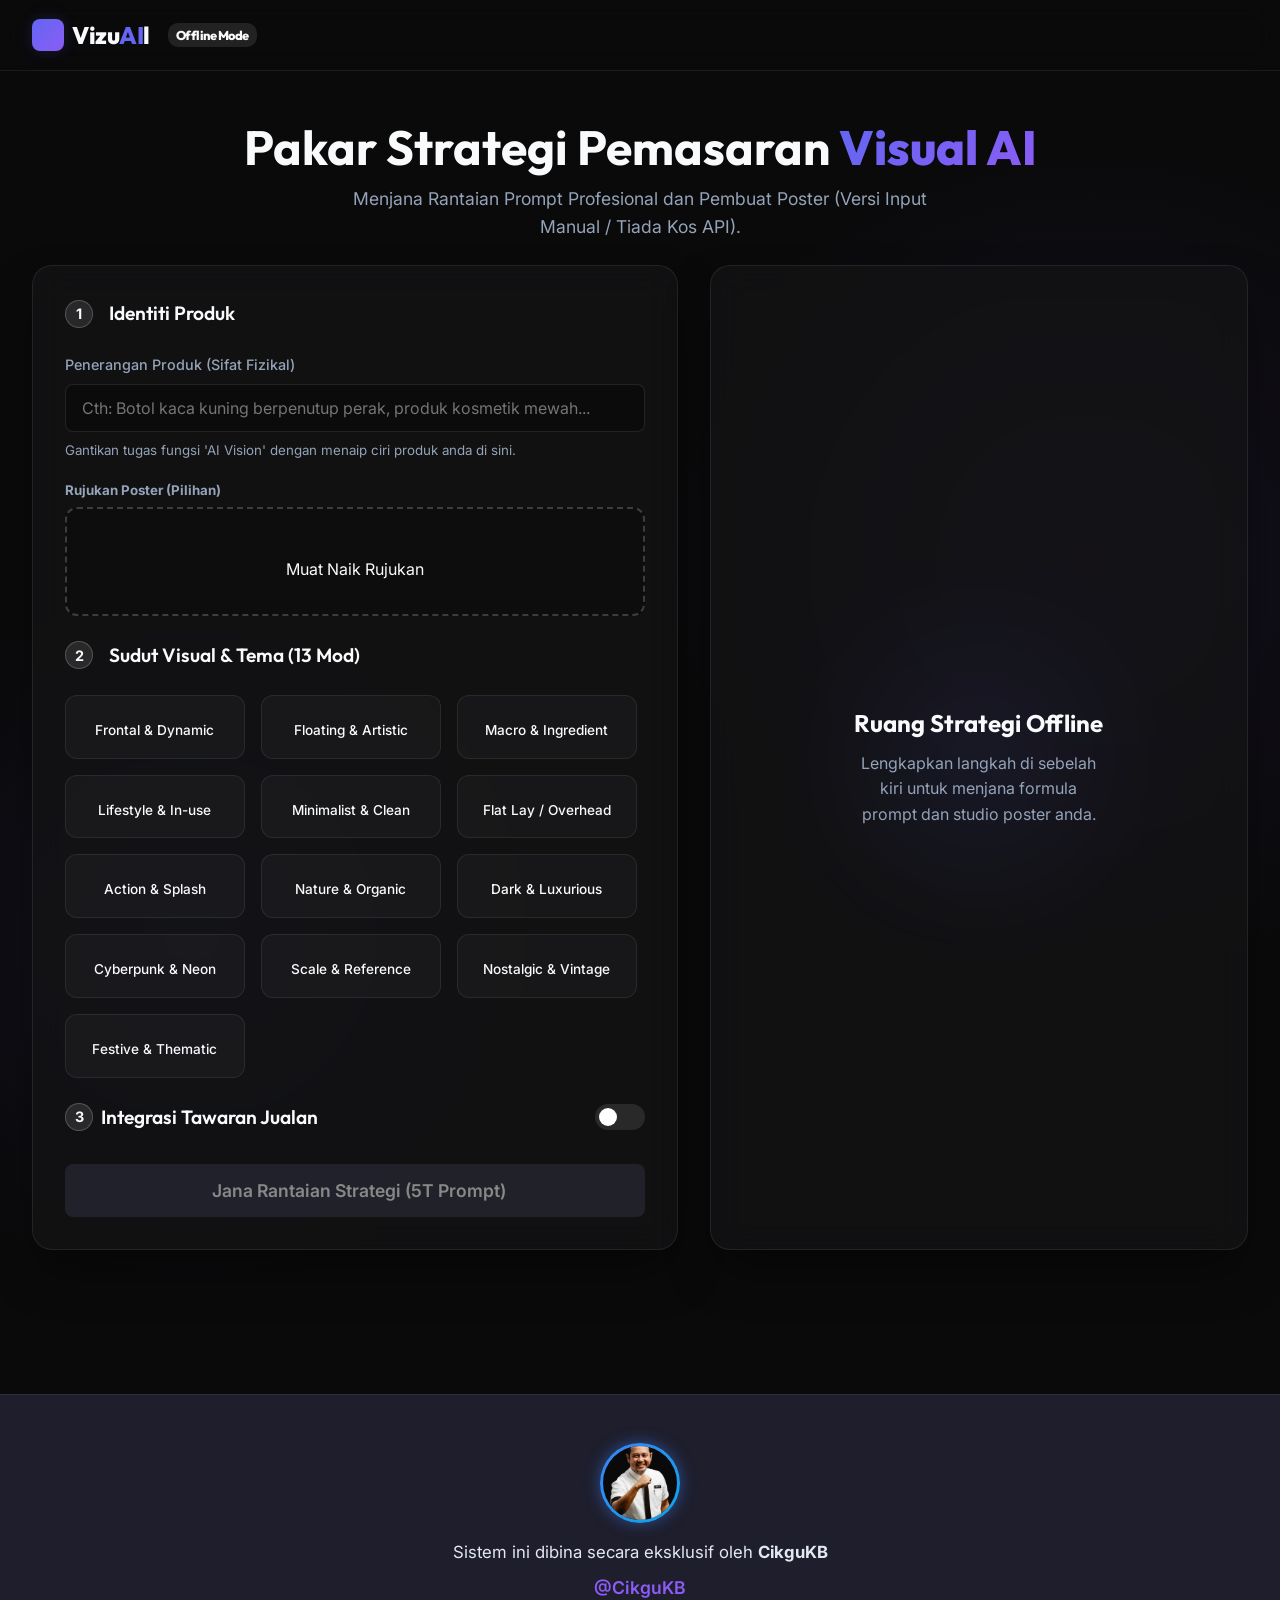
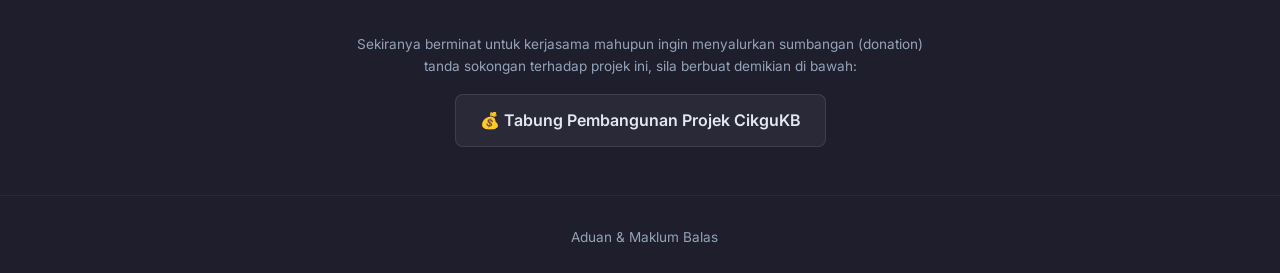
==== index-noapi.html @ c05b110d "feat: VizuAIl Marketing Strategist v2.0 - Enhanced 5T Pro Prompts - Upgraded all 13 visual angles wi" ====
<!DOCTYPE html>
<html lang="ms">
<head>
    <meta charset="UTF-8">
    <meta name="viewport" content="width=device-width, initial-scale=1.0">
    <title>AI Visual Strategy | Versi Tanpa API</title>
    
    <!-- Premium Typography -->
    <link rel="preconnect" href="https://fonts.googleapis.com">
    <link rel="preconnect" href="https://fonts.gstatic.com" crossorigin>
    <link href="https://fonts.googleapis.com/css2?family=Inter:wght@300;400;500;600;700&family=Outfit:wght@400;600;800&display=swap" rel="stylesheet">
    
    <!-- Icons -->
    <link href="https://cdn.jsdelivr.net/npm/remixicon@3.5.0/fonts/remixicon.css" rel="stylesheet">
    
    <link rel="stylesheet" href="style.css">
</head>
<body>
    
    <header class="navbar frosted">
        <div class="logo">
            <div class="cube"><i class="ri-box-3-fill"></i></div>
            <span>Vizu<span class="highlight">AI</span>l</span>
            <span style="font-size: 0.8rem; background:rgba(255,255,255,0.1); padding:2px 8px; border-radius:10px; margin-left: 10px;">Offline Mode</span>
        </div>
    </header>

    <main class="container">
        <!-- Hero Section -->
        <section class="hero text-center pt-5 pb-4">
            <h1 class="main-title mb-2">Pakar Strategi Pemasaran <span class="highlight-text">Visual AI</span></h1>
            <p class="subtitle mb-4">Menjana Rantaian Prompt Profesional dan Pembuat Poster (Versi Input Manual / Tiada Kos API).</p>
        </section>

        <div class="grid-layout">
            <!-- Left Panel: Inputs -->
            <div class="panel glass left-panel">
                
                <!-- STEP 1: Product Input (Manual) -->
                <div class="step-card">
                    <div class="step-header">
                        <span class="step-num">1</span>
                        <h2>Identiti Produk</h2>
                    </div>
                    
                    <div class="input-group mb-3">
                        <label for="product-desc">Penerangan Produk (Sifat Fizikal)</label>
                        <input type="text" id="product-desc" placeholder="Cth: Botol kaca kuning berpenutup perak, produk kosmetik mewah...">
                        <small class="text-muted">Gantikan tugas fungsi 'AI Vision' dengan menaip ciri produk anda di sini.</small>
                    </div>

                    <p><strong><small class="text-muted">Rujukan Poster (Pilihan)</small></strong></p>
                    <div class="upload-area mt-1" id="upload-area">
                        <input type="file" id="product-input" accept="image/*" class="hidden-input">
                        
                        <div class="upload-content" id="upload-prompt">
                            <i class="ri-upload-cloud-2-line large-icon"></i>
                            <p>Muat Naik Rujukan</p>
                        </div>
                        
                        <div class="image-preview" id="preview-container" style="display: none;">
                            <img id="image-preview" src="" alt="Preview">
                            <button id="remove-image" class="icon-btn absolute-tr"><i class="ri-delete-bin-line"></i></button>
                        </div>
                    </div>
                </div>

                <!-- STEP 2: Angles -->
                <div class="step-card mt-4">
                    <div class="step-header">
                        <span class="step-num">2</span>
                        <h2>Sudut Visual & Tema (13 Mod)</h2>
                    </div>
                    <!-- Cards injected by JS -->
                    <div class="grid-cards" id="angles-grid"></div>
                </div>

                <!-- STEP 3: Offer Engine -->
                <div class="step-card mt-4">
                    <div class="step-header flex-between">
                        <div class="flex-align">
                            <span class="step-num">3</span>
                            <h2>Integrasi Tawaran Jualan</h2>
                        </div>
                        <label class="toggle-switch">
                            <input type="checkbox" id="offer-toggle">
                            <span class="slider round"></span>
                        </label>
                    </div>
                    
                    <div id="offer-section" class="collapsible hidden mt-3">
                        <p class="description mb-3">Sistem merangka <strong>Negative Space</strong> pada kanvas dan menghasilkan rekaan grafik tawaran.</p>
                        
                        <div class="input-group mb-3">
                            <label for="offer-category">Kategori Promosi</label>
                            <select id="offer-category" class="custom-select">
                                <option value="urgency">Urgency & Scarcity (Terhad)</option>
                                <option value="volume">Volume & Bundling (Beli Banyak)</option>
                                <option value="value">Value Addition (Nilai Tambah)</option>
                                <option value="friction">Friction Reduction (Bantu Pembelian)</option>
                            </select>
                        </div>

                        <div class="input-group" id="offer-list-container">
                            <label for="offer-type">Jenis Tawaran</label>
                            <select id="offer-type" class="custom-select">
                                <!-- Populated by JS -->
                            </select>
                        </div>
                    </div>
                </div>

                <!-- Generate Action -->
                <div class="action-bar mt-5">
                    <button id="generate-btn" class="btn primary-btn full-width mega-btn" disabled>
                        <i class="ri-magic-line"></i> Jana Rantaian Strategi (5T Prompt)
                    </button>
                </div>

            </div>

            <!-- Right Panel: Results & Composer -->
            <div class="panel glass right-panel">
                <div class="result-placeholder" id="empty-state">
                    <div class="glow-orb"></div>
                    <i class="ri-sparkling-fill huge-icon"></i>
                    <h3>Ruang Strategi Offline</h3>
                    <p>Lengkapkan langkah di sebelah kiri untuk menjana formula prompt dan studio poster anda.</p>
                </div>

                <!-- Results State -->
                <div id="result-state" class="hidden">
                    
                    <div class="result-card" id="prompt-result">
                        <div class="card-header flex-between">
                            <h3 style="font-family: 'Outfit', sans-serif;"><i class="ri-terminal-window-fill highlight-text"></i> Prompt Pemasaran Pintar (5T)</h3>
                            <button id="copy-btn" class="icon-btn tooltip"><i class="ri-clipboard-line"></i><span class="tooltiptext">Salin Prompt</span></button>
                        </div>
                        <div class="card-body">
                            <textarea id="output-prompt" class="code-textarea" rows="18" readonly></textarea>
                            <p class="helper-text mt-2"><i class="ri-information-line"></i> Salin dan tampal di Midjourney, DALL-E 3 atau Adobe Firefly. Ruangan ciri telah dimasukkan berdasarkan input rekaan mekanikal anda.</p>
                        </div>
                    </div>

                    <!-- Poster Composer (Appears only if Offer is ON) -->
                    <div class="result-card mt-4 hidden" id="poster-composer">
                        <div class="card-header">
                            <h3 style="font-family: 'Outfit', sans-serif;"><i class="ri-brush-3-fill highlight-text"></i> Editor Poster Overlay</h3>
                            <p class="section-desc mt-1">Muat naik gambar yang dijana AI tadi, dan kami tampalkan kempen ini.</p>
                        </div>
                        <div class="card-body">
                            <div class="upload-area composer-upload" id="composer-upload">
                                <input type="file" id="ai-image-input" accept="image/*" class="hidden-input">
                                <span><i class="ri-image-add-line"></i> Masukkan Gambar AI Siap (.png / .jpg)</span>
                            </div>
                            
                            <!-- Drawing Canvas -->
                            <div class="canvas-container mt-3 hidden" id="canvas-wrapper">
                                <canvas id="poster-canvas"></canvas>
                                <button id="download-btn" class="btn success-btn full-width mt-3"><i class="ri-download-cloud-2-line"></i> Muat Turun Poster Jualan</button>
                            </div>
                        </div>
                    </div>

                    <!-- Tips Section -->
                    <div class="tips-container mt-4">
                        <!-- Tip 1: Upscale -->
                        <div class="tip-card">
                            <div class="tip-header">
                                <i class="ri-lightbulb-flash-fill"></i> Tips: Tingkatkan Resolusi Gambar
                            </div>
                            <div class="tip-body">
                                Jika ingin memastikan gambar anda senang dicam oleh AI, ini adalah laman web yang mana anda boleh
                                increasekan resolusi gambar asal anda. Kemudian, barulah anda letakkan ke dalam mana-mana LLM untuk
                                dijanakan bersama dengan prompt yang sudah dijana supaya menjadikan hasil anda itu lebih sharp lagi.
                                <br><br>
                                <a href="https://www.iloveimg.com/upscale-image" target="_blank" class="tip-link">https://www.iloveimg.com/upscale-image</a>
                            </div>
                        </div>

                        <!-- Tip 2: Watermark Remover -->
                        <div class="tip-card">
                            <div class="tip-header">
                                <i class="ri-lightbulb-flash-fill"></i> Tips: Gemini Watermark Remover
                            </div>
                            <div class="tip-body">
                                Jika anda ingin membuang watermark, berikut adalah alat-alat yang boleh anda gunakan di bawah:
                                <ol>
                                    <li><a href="https://gemwatermarkremover.com" target="_blank" class="tip-link">gemwatermarkremover.com</a></li>
                                    <li><a href="https://sora2dl.com/gemini-removal" target="_blank" class="tip-link">sora2dl.com/gemini-removal</a></li>
                                </ol>
                            </div>
                        </div>
                    </div>

                </div>
            </div>
        </div>
    </main>

    <!-- Footer -->
    <footer class="site-footer">
        <div class="footer-content">
            <div class="avatar-container">
                <img src="cikgukb-avatar.png" alt="CikguKB">
            </div>
            <p class="footer-text">Sistem ini dibina secara eksklusif oleh <strong>CikguKB</strong></p>
            <a href="https://cikgukb.my/" target="_blank" class="footer-link">@CikguKB</a>
            
            <p class="footer-subtext mt-2">Sekiranya berminat untuk kerjasama mahupun ingin menyalurkan sumbangan (donation)</p>
            <p class="footer-subtext">tanda sokongan terhadap projek ini, sila berbuat demikian di bawah:</p>
            
            <a href="https://kbbeyondcreativesdnbhd.bcl.my/form/tabung-sokong-agar-cikgukb-terus-berkarya" target="_blank" class="btn donation-btn mt-3">
                💰 Tabung Pembangunan Projek CikguKB
            </a>
        </div>
        <div class="footer-bottom">
            <a href="mailto:support@cikgukb.my" class="feedback-link">
                <i class="ri-mail-send-line"></i> Aduan & Maklum Balas
            </a>
        </div>
    </footer>

    <script src="app-no-api.js"></script>
</body>
</html>
---- style.css ----
@import url('https://fonts.googleapis.com/css2?family=Inter:wght@300;400;500;600;700&family=Outfit:wght@400;600;800&display=swap');

:root {
    --bg-main: #0a0a0b;
    --bg-panel: rgba(20, 20, 22, 0.7);
    --border-glass: rgba(255, 255, 255, 0.08);
    --text-primary: #f8fafc;
    --text-sec: #94a3b8;
    --accent-1: #6366f1;
    --accent-2: #8b5cf6;
    --accent-glow: rgba(99, 102, 241, 0.2);
    --success: #10b981;
    --danger: #ef4444;
}

* {
    box-sizing: border-box;
    margin: 0;
    padding: 0;
}

body {
    background-color: var(--bg-main);
    color: var(--text-primary);
    font-family: 'Inter', sans-serif;
    line-height: 1.6;
    overflow-x: hidden;
    position: relative;
    background-image: radial-gradient(circle at 15% 50%, rgba(99, 102, 241, 0.08) 0%, transparent 25%),
                      radial-gradient(circle at 85% 30%, rgba(139, 92, 246, 0.08) 0%, transparent 25%);
}

/* Typography */
h1, h2, h3, .logo {
    font-family: 'Outfit', sans-serif;
}

.highlight {
    color: var(--accent-1);
}

.highlight-text {
    background: linear-gradient(135deg, var(--accent-1), var(--accent-2));
    background-clip: text;
    -webkit-background-clip: text;
    -webkit-text-fill-color: transparent;
    font-weight: 800;
}

.text-muted {
    color: var(--text-sec);
}

/* Layout */
.container {
    max-width: 1400px;
    margin: 0 auto;
    padding: 0 2rem;
}

.mt-1 { margin-top: 0.25rem; }
.mt-2 { margin-top: 0.5rem; }
.mt-3 { margin-top: 1rem; }
.mt-4 { margin-top: 1.5rem; }
.mt-5 { margin-top: 2rem; }
.mb-2 { margin-bottom: 0.5rem; }
.mb-3 { margin-bottom: 1rem; }
.mb-4 { margin-bottom: 1.5rem; }
.pt-5 { padding-top: 3rem; }
.pb-4 { padding-bottom: 1.5rem; }

.text-center { text-align: center; }
.flex-between { display: flex; justify-content: space-between; align-items: center; }
.flex-align { display: flex; align-items: center; gap: 0.5rem; }
.absolute-tr { position: absolute; top: 10px; right: 10px; }

/* Navbar */
.navbar {
    display: flex;
    justify-content: space-between;
    align-items: center;
    padding: 1rem 2rem;
    position: sticky;
    top: 0;
    z-index: 100;
    border-bottom: 1px solid var(--border-glass);
}

.frosted {
    background: rgba(10, 10, 11, 0.8);
    backdrop-filter: blur(12px);
    -webkit-backdrop-filter: blur(12px);
}

.logo {
    display: flex;
    align-items: center;
    gap: 0.5rem;
    font-size: 1.5rem;
    font-weight: 800;
    letter-spacing: -0.5px;
}

.cube {
    background: linear-gradient(135deg, var(--accent-1), var(--accent-2));
    width: 32px;
    height: 32px;
    display: flex;
    align-items: center;
    justify-content: center;
    border-radius: 8px;
    font-size: 18px;
    box-shadow: 0 0 15px var(--accent-glow);
}

/* Hero */
.main-title {
    font-size: 3rem;
    line-height: 1.2;
}

.subtitle {
    color: var(--text-sec);
    font-size: 1.1rem;
    max-width: 600px;
    margin: 0 auto;
}

/* Main Grid */
.grid-layout {
    display: grid;
    grid-template-columns: 1.2fr 1fr;
    gap: 2rem;
    padding-bottom: 4rem;
}

@media (max-width: 992px) {
    .grid-layout {
        grid-template-columns: 1fr;
    }
}

/* Panels */
.glass {
    background: var(--bg-panel);
    border: 1px solid var(--border-glass);
    border-radius: 20px;
    backdrop-filter: blur(16px);
    -webkit-backdrop-filter: blur(16px);
}

.panel {
    padding: 2rem;
    box-shadow: 0 25px 50px -12px rgba(0, 0, 0, 0.5);
}

/* Steps */
.step-header {
    display: flex;
    align-items: center;
    gap: 1rem;
    margin-bottom: 1.5rem;
}

.step-num {
    background: rgba(255, 255, 255, 0.1);
    color: var(--text-primary);
    width: 28px;
    height: 28px;
    border-radius: 50%;
    display: flex;
    align-items: center;
    justify-content: center;
    font-weight: 700;
    font-size: 0.9rem;
    border: 1px solid rgba(255,255,255,0.2);
}

.step-header h2 {
    font-size: 1.2rem;
    font-weight: 600;
}

/* Upload Area */
.upload-area {
    border: 2px dashed rgba(255, 255, 255, 0.2);
    border-radius: 12px;
    padding: 2rem;
    text-align: center;
    transition: all 0.3s ease;
    position: relative;
    cursor: pointer;
    background: rgba(0,0,0,0.2);
}

.upload-area:hover, .upload-area.dragover {
    border-color: var(--accent-1);
    background: rgba(99, 102, 241, 0.05);
}

.large-icon {
    font-size: 3rem;
    color: var(--accent-1);
    margin-bottom: 1rem;
    display: block;
}

.image-preview {
    position: relative;
    width: 100%;
    border-radius: 8px;
}

.image-preview img {
    width: 100%;
    max-height: 250px;
    object-fit: cover;
    border-radius: 8px;
}

/* Grid Cards (Angles) */
.grid-cards {
    display: grid;
    grid-template-columns: repeat(auto-fill, minmax(140px, 1fr));
    gap: 1rem;
    max-height: 400px;
    overflow-y: auto;
    padding-right: 0.5rem;
}

.grid-cards::-webkit-scrollbar {
    width: 6px;
}
.grid-cards::-webkit-scrollbar-thumb {
    background: rgba(255,255,255,0.2);
    border-radius: 10px;
}

.angle-card {
    background: rgba(255, 255, 255, 0.03);
    border: 1px solid rgba(255,255,255,0.08);
    border-radius: 12px;
    padding: 1rem;
    cursor: pointer;
    transition: all 0.2s ease;
    display: flex;
    flex-direction: column;
    align-items: center;
    text-align: center;
    gap: 0.5rem;
}

.angle-card:hover {
    background: rgba(255, 255, 255, 0.08);
    transform: translateY(-2px);
}

.angle-card.active {
    border-color: var(--accent-1);
    background: rgba(99, 102, 241, 0.1);
    box-shadow: 0 0 15px rgba(99, 102, 241, 0.2);
}

.angle-icon {
    font-size: 1.8rem;
    color: var(--text-sec);
    transition: color 0.2s ease;
}

.angle-card.active .angle-icon {
    color: var(--accent-1);
}

.angle-name {
    font-size: 0.85rem;
    font-weight: 500;
}

/* Forms & Inputs */
.input-group {
    display: flex;
    flex-direction: column;
    gap: 0.5rem;
}

label {
    font-size: 0.9rem;
    font-weight: 500;
    color: var(--text-sec);
}

input[type="text"], input[type="password"], textarea, .custom-select {
    background: rgba(0, 0, 0, 0.3);
    border: 1px solid rgba(255, 255, 255, 0.1);
    color: var(--text-primary);
    padding: 0.8rem 1rem;
    border-radius: 8px;
    font-family: inherit;
    font-size: 1rem;
    transition: border-color 0.2s;
    width: 100%;
}

input:focus, textarea:focus, .custom-select:focus {
    outline: none;
    border-color: var(--accent-1);
    box-shadow: 0 0 0 3px rgba(99, 102, 241, 0.1);
}

.custom-select {
    appearance: none;
    background-image: url("data:image/svg+xml;charset=US-ASCII,%3Csvg%20xmlns%3D%22http%3A%2F%2Fwww.w3.org%2F2000%2Fsvg%22%20width%3D%22292.4%22%20height%3D%22292.4%22%3E%3Cpath%20fill%3D%22%2394a3b8%22%20d%3D%22M287%2069.4a17.6%2017.6%200%200%200-13-5.4H18.4c-5%200-9.3%201.8-12.9%205.4A17.6%2017.6%200%200%200%200%2082.2c0%205%201.8%209.3%205.4%2012.9l128%20127.9c3.6%203.6%207.8%205.4%2012.8%205.4s9.2-1.8%2012.8-5.4L287%2095c3.5-3.5%205.4-7.8%205.4-12.8%200-5-1.9-9.2-5.5-12.8z%22%2F%3E%3C%2Fsvg%3E");
    background-repeat: no-repeat;
    background-position: right 1rem top 50%;
    background-size: 0.65rem auto;
}

.custom-select option {
    background: var(--bg-main);
    color: var(--text-primary);
}

/* Buttons */
.btn {
    padding: 0.8rem 1.5rem;
    border-radius: 8px;
    border: none;
    font-family: inherit;
    font-size: 1rem;
    font-weight: 600;
    cursor: pointer;
    transition: all 0.2s ease;
    display: inline-flex;
    align-items: center;
    justify-content: center;
    gap: 0.5rem;
}

.primary-btn {
    background: linear-gradient(135deg, var(--accent-1), var(--accent-2));
    color: white;
    box-shadow: 0 4px 15px rgba(99, 102, 241, 0.3);
}

.primary-btn:hover:not(:disabled) {
    transform: translateY(-2px);
    box-shadow: 0 6px 20px rgba(99, 102, 241, 0.4);
}

.primary-btn:disabled {
    opacity: 0.5;
    cursor: not-allowed;
    background: #334;
    box-shadow: none;
}

.outline-btn {
    background: transparent;
    border: 1px solid rgba(255, 255, 255, 0.2);
    color: var(--text-primary);
}

.outline-btn:hover {
    background: rgba(255, 255, 255, 0.05);
}

.success-btn {
    background: var(--success);
    color: #fff;
}
.success-btn:hover {
    background: #0ea5e9; /* or darker green */
}

.icon-btn {
    background: rgba(255, 255, 255, 0.1);
    color: var(--text-primary);
    border: none;
    width: 36px;
    height: 36px;
    border-radius: 8px;
    display: flex;
    align-items: center;
    justify-content: center;
    cursor: pointer;
    transition: background 0.2s;
}

.icon-btn:hover {
    background: rgba(255, 255, 255, 0.2);
}

.full-width {
    width: 100%;
}

.mega-btn {
    padding: 1rem;
    font-size: 1.1rem;
}

/* Toggle Switch */
.toggle-switch {
    position: relative;
    display: inline-block;
    width: 50px;
    height: 26px;
}

.toggle-switch input {
    opacity: 0;
    width: 0;
    height: 0;
}

.slider {
    position: absolute;
    cursor: pointer;
    top: 0; left: 0; right: 0; bottom: 0;
    background-color: rgba(255,255,255,0.1);
    transition: .4s;
    border-radius: 34px;
}

.slider:before {
    position: absolute;
    content: "";
    height: 18px;
    width: 18px;
    left: 4px;
    bottom: 4px;
    background-color: white;
    transition: .4s;
    border-radius: 50%;
}

input:checked + .slider {
    background-color: var(--accent-1);
}

input:checked + .slider:before {
    transform: translateX(24px);
}

/* Hidden elements */
.hidden { display: none !important; }
.collapsible {
    transition: max-height 0.3s ease-out;
}

/* Results Placeholder */
.result-placeholder {
    height: 100%;
    min-height: 400px;
    display: flex;
    flex-direction: column;
    align-items: center;
    justify-content: center;
    text-align: center;
    position: relative;
}

.glow-orb {
    position: absolute;
    width: 150px;
    height: 150px;
    background: var(--accent-1);
    border-radius: 50%;
    filter: blur(80px);
    opacity: 0.2;
    z-index: 0;
}

.huge-icon {
    font-size: 4rem;
    color: rgba(255,255,255,0.2);
    margin-bottom: 1rem;
    z-index: 1;
}

.result-placeholder h3 {
    font-size: 1.5rem;
    margin-bottom: 0.5rem;
    z-index: 1;
}

.result-placeholder p {
    color: var(--text-sec);
    max-width: 250px;
    z-index: 1;
}

/* Status Loading Card */
.status-card {
    display: flex;
    align-items: center;
    gap: 1rem;
    padding: 1rem;
    background: rgba(99, 102, 241, 0.1);
    border: 1px solid rgba(99, 102, 241, 0.3);
    border-radius: 8px;
    color: var(--accent-1);
    font-weight: 500;
}

.spinner {
    width: 20px;
    height: 20px;
    border: 3px solid rgba(99, 102, 241, 0.3);
    border-radius: 50%;
    border-top-color: var(--accent-1);
    animation: spin 1s ease-in-out infinite;
}

@keyframes spin {
    to { transform: rotate(360deg); }
}

/* Result Cards */
.result-card {
    background: rgba(0,0,0,0.2);
    border: 1px solid rgba(255,255,255,0.05);
    border-radius: 12px;
    overflow: hidden;
}

.card-header {
    background: rgba(255,255,255,0.03);
    padding: 1rem 1.5rem;
    border-bottom: 1px solid rgba(255,255,255,0.05);
}

.card-header h3 {
    font-size: 1.1rem;
}

.section-desc {
    font-size: 0.85rem;
    color: var(--text-sec);
}

.card-body {
    padding: 1.5rem;
}

.code-textarea {
    width: 100%;
    background: #000;
    color: #a78bfa; /* subtle purple text for prompt */
    padding: 1rem;
    border-radius: 8px;
    border: 1px solid var(--border-glass);
    font-family: monospace;
    font-size: 0.95rem;
    line-height: 1.5;
    resize: vertical;
}

.helper-text {
    font-size: 0.85rem;
    color: var(--text-sec);
}

/* Modal */
.modal {
    position: fixed;
    top: 0; left: 0; width: 100%; height: 100%;
    background: rgba(0, 0, 0, 0.6);
    backdrop-filter: blur(5px);
    display: flex;
    align-items: center;
    justify-content: center;
    z-index: 1000;
}

.modal-content {
    width: 90%;
    max-width: 450px;
    padding: 2rem;
}

.modal-header {
    display: flex;
    justify-content: space-between;
    align-items: center;
    margin-bottom: 1rem;
}

/* Poster Canvas Elements */
.canvas-container {
    width: 100%;
    display: flex;
    flex-direction: column;
    align-items: center;
}

canvas {
    max-width: 100%;
    border-radius: 8px;
    box-shadow: 0 4px 15px rgba(0,0,0,0.5);
    background: #000;
}

.composer-upload {
    padding: 1.5rem;
    border: 1px dashed rgba(255,255,255,0.3);
    text-align: center;
    border-radius: 8px;
    cursor: pointer;
    transition: 0.3s;
}

.composer-upload:hover {
    background: rgba(255,255,255,0.05);
}

.hidden-input {
    display: none;
}

/* Tips Cards (Alerts) */
.tip-card {
    background: #f0fdf4;
    border-left: 4px solid var(--success);
    border-radius: 8px;
    padding: 1.5rem;
    margin-bottom: 1rem;
    box-shadow: 0 4px 6px rgba(0, 0, 0, 0.05);
}

.tip-header {
    display: flex;
    align-items: center;
    gap: 0.5rem;
    font-weight: 700;
    color: #065f46;
    font-size: 1.05rem;
    margin-bottom: 0.8rem;
}

.tip-header i {
    color: #eab308; /* Yellow bulb color */
    font-size: 1.2rem;
}

.tip-body {
    font-size: 0.95rem;
    color: #334155;
    line-height: 1.6;
}

.tip-body ol {
    margin-top: 0.5rem;
    margin-left: 1.5rem;
    color: #334155;
}

.tip-link {
    color: #047857;
    text-decoration: underline;
    font-weight: 600;
}

.tip-link:hover {
    color: #065f46;
}

/* Footer Styling */
.site-footer {
    border-top: 1px solid var(--border-glass);
    padding: 3rem 0 1.5rem;
    margin-top: 5rem;
    text-align: center;
    background: #1e1e2d; /* Slightly darker/different purple-ish background for footer */
}

.footer-content {
    display: flex;
    flex-direction: column;
    align-items: center;
    max-width: 600px;
    margin: 0 auto;
}

.avatar-container {
    width: 80px;
    height: 80px;
    border-radius: 50%;
    padding: 3px;
    background: linear-gradient(135deg, #3b82f6, #0ea5e9);
    margin-bottom: 1rem;
    box-shadow: 0 0 15px rgba(59, 130, 246, 0.5);
    display: flex;
    align-items: center;
    justify-content: center;
}

.avatar-container img {
    width: 100%;
    height: 100%;
    border-radius: 50%;
    object-fit: cover;
    background: var(--bg-main);
}

.footer-text {
    font-size: 1.05rem;
    margin-bottom: 0.5rem;
    color: #e2e8f0;
}

.footer-link {
    font-size: 1.1rem;
    text-decoration: none;
    display: inline-block;
    margin-bottom: 1.5rem;
    color: #8b5cf6;
    font-weight: 600;
}

.footer-subtext {
    font-size: 0.85rem;
    color: #94a3b8;
    line-height: 1.6;
}

.donation-btn {
    background: rgba(255, 255, 255, 0.05);
    border: 1px solid rgba(255, 255, 255, 0.1);
    color: #e2e8f0;
    padding: 0.8rem 1.5rem;
    border-radius: 8px;
    font-weight: 600;
    text-decoration: none;
    transition: all 0.3s ease;
    display: inline-flex;
    align-items: center;
    gap: 0.5rem;
}

.donation-btn:hover {
    background: rgba(255, 255, 255, 0.1);
    border-color: rgba(255, 255, 255, 0.2);
    transform: translateY(-2px);
    color: #fff;
}

.footer-bottom {
    margin-top: 3rem;
    padding-top: 1.5rem;
    border-top: 1px solid rgba(255, 255, 255, 0.05);
}

.feedback-link {
    color: #94a3b8;
    font-size: 0.85rem;
    text-decoration: none;
    display: inline-flex;
    align-items: center;
    gap: 0.5rem;
    transition: color 0.2s;
}

.feedback-link:hover {
    color: #f8fafc;
}
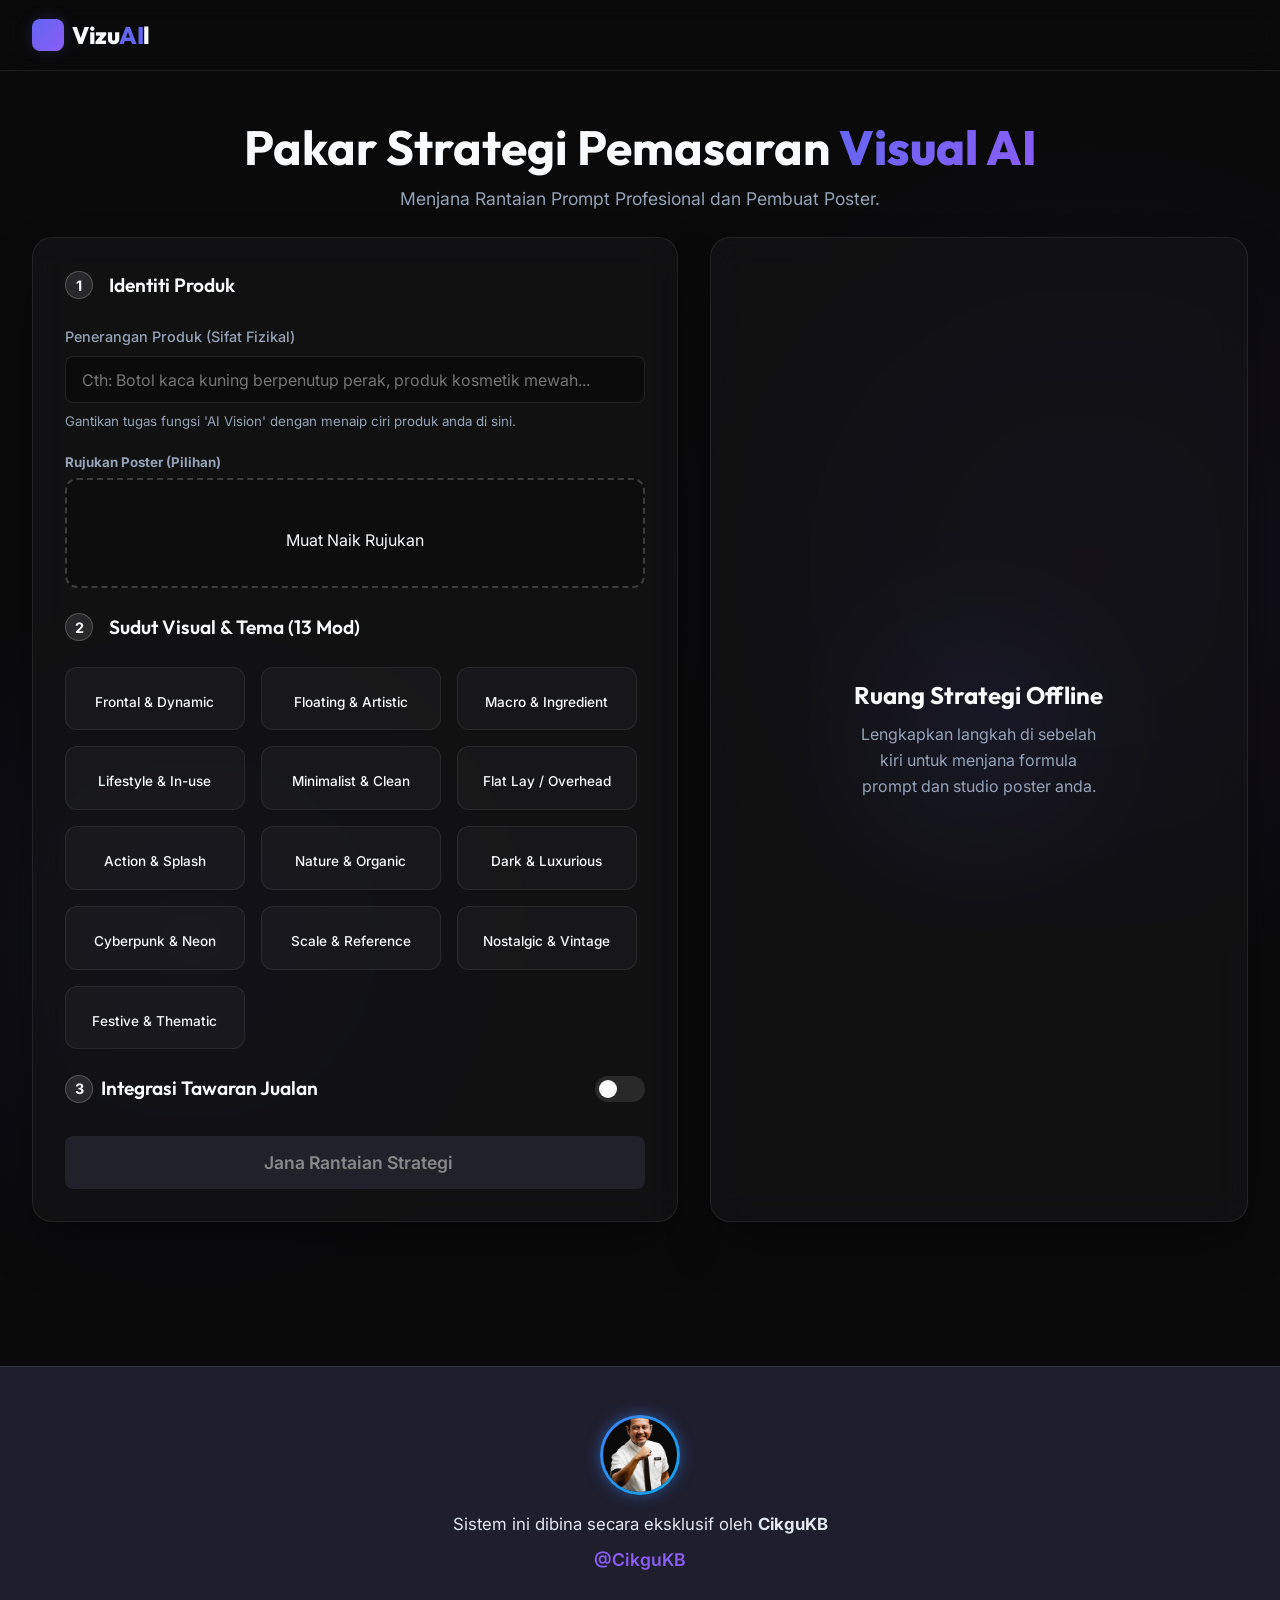
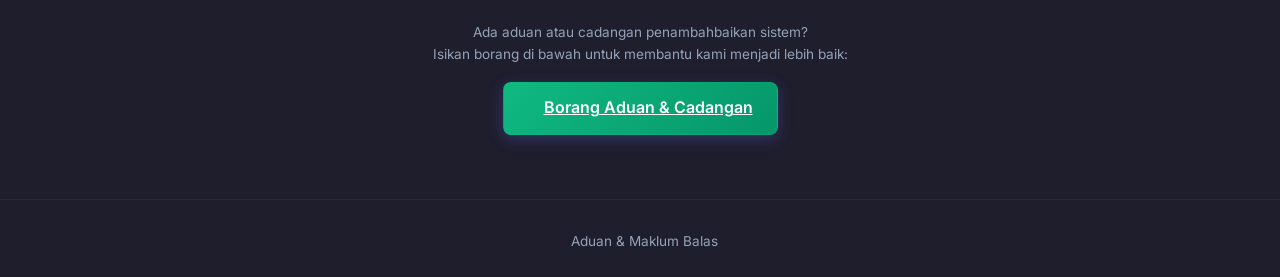
==== commit 7e535859: "Update image paths, remove offline badges, replace donation section with feedback form" ====
--- a/index-noapi.html
+++ b/index-noapi.html
@@ -21,7 +21,6 @@
         <div class="logo">
             <div class="cube"><i class="ri-box-3-fill"></i></div>
             <span>Vizu<span class="highlight">AI</span>l</span>
-            <span style="font-size: 0.8rem; background:rgba(255,255,255,0.1); padding:2px 8px; border-radius:10px; margin-left: 10px;">Offline Mode</span>
         </div>
     </header>
 
@@ -29,7 +28,7 @@
         <!-- Hero Section -->
         <section class="hero text-center pt-5 pb-4">
             <h1 class="main-title mb-2">Pakar Strategi Pemasaran <span class="highlight-text">Visual AI</span></h1>
-            <p class="subtitle mb-4">Menjana Rantaian Prompt Profesional dan Pembuat Poster (Versi Input Manual / Tiada Kos API).</p>
+            <p class="subtitle mb-4">Menjana Rantaian Prompt Profesional dan Pembuat Poster.</p>
         </section>
 
         <div class="grid-layout">
@@ -113,7 +112,7 @@
                 <!-- Generate Action -->
                 <div class="action-bar mt-5">
                     <button id="generate-btn" class="btn primary-btn full-width mega-btn" disabled>
-                        <i class="ri-magic-line"></i> Jana Rantaian Strategi (5T Prompt)
+                        <i class="ri-magic-line"></i> Jana Rantaian Strategi
                     </button>
                 </div>
 
@@ -207,11 +206,11 @@
             <p class="footer-text">Sistem ini dibina secara eksklusif oleh <strong>CikguKB</strong></p>
             <a href="https://cikgukb.my/" target="_blank" class="footer-link">@CikguKB</a>
             
-            <p class="footer-subtext mt-2">Sekiranya berminat untuk kerjasama mahupun ingin menyalurkan sumbangan (donation)</p>
-            <p class="footer-subtext">tanda sokongan terhadap projek ini, sila berbuat demikian di bawah:</p>
+            <p class="footer-subtext mt-4">Ada aduan atau cadangan penambahbaikan sistem?</p>
+            <p class="footer-subtext">Isikan borang di bawah untuk membantu kami menjadi lebih baik:</p>
             
-            <a href="https://kbbeyondcreativesdnbhd.bcl.my/form/tabung-sokong-agar-cikgukb-terus-berkarya" target="_blank" class="btn donation-btn mt-3">
-                💰 Tabung Pembangunan Projek CikguKB
+            <a href="#" target="_blank" class="btn primary-btn mt-3" style="display: inline-flex; max-width: 300px; margin: 16px auto; align-items: center; justify-content: center; background: linear-gradient(135deg, #10b981, #059669); color: #fff; border: 1px solid rgba(16, 185, 129, 0.3);">
+                <i class="ri-feedback-line" style="margin-right: 8px;"></i> Borang Aduan & Cadangan
             </a>
         </div>
         <div class="footer-bottom">
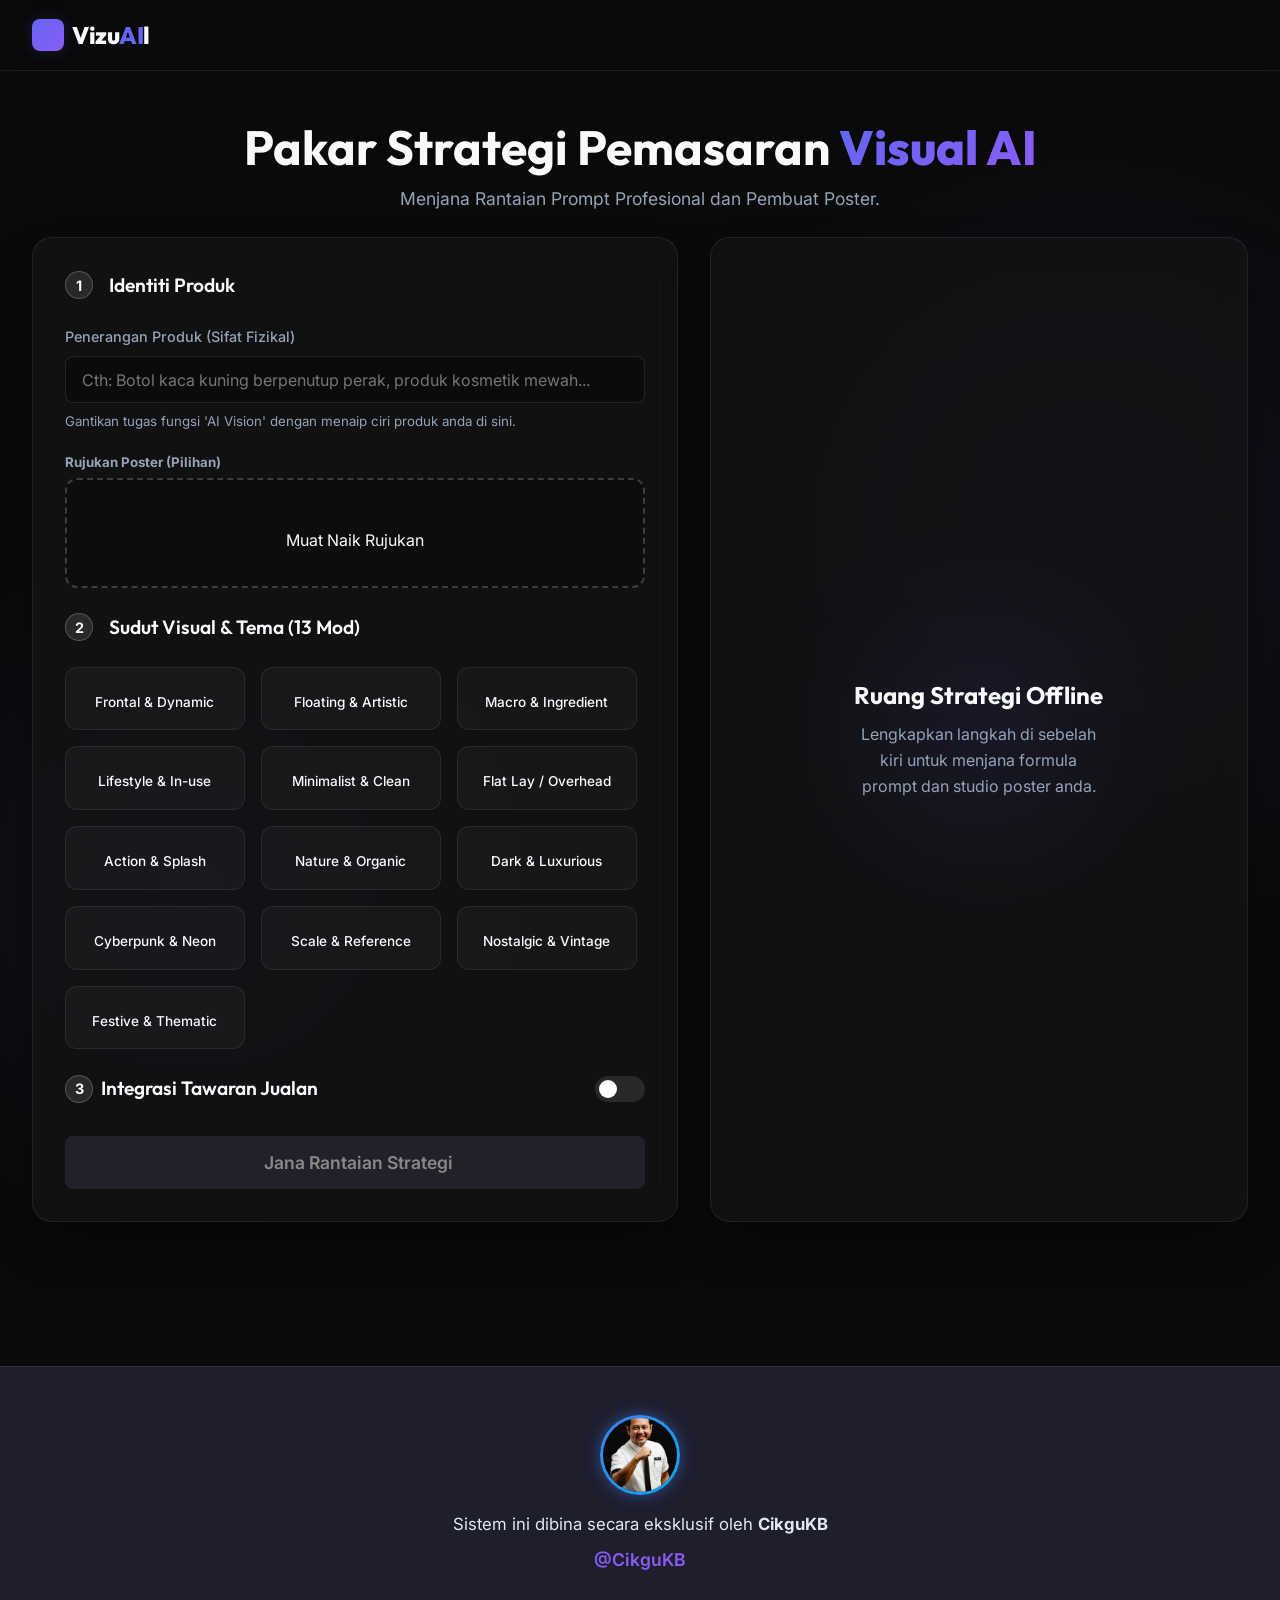
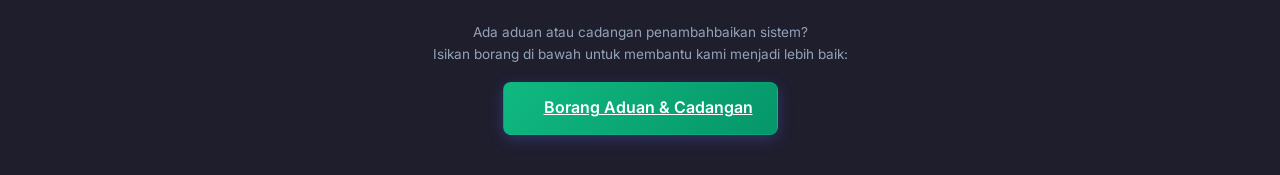
==== commit f48b3de0: "Remove redundant feedback link in footer on main" ====
--- a/index-noapi.html
+++ b/index-noapi.html
@@ -213,11 +213,6 @@
                 <i class="ri-feedback-line" style="margin-right: 8px;"></i> Borang Aduan & Cadangan
             </a>
         </div>
-        <div class="footer-bottom">
-            <a href="mailto:support@cikgukb.my" class="feedback-link">
-                <i class="ri-mail-send-line"></i> Aduan & Maklum Balas
-            </a>
-        </div>
     </footer>
 
     <script src="app-no-api.js"></script>
